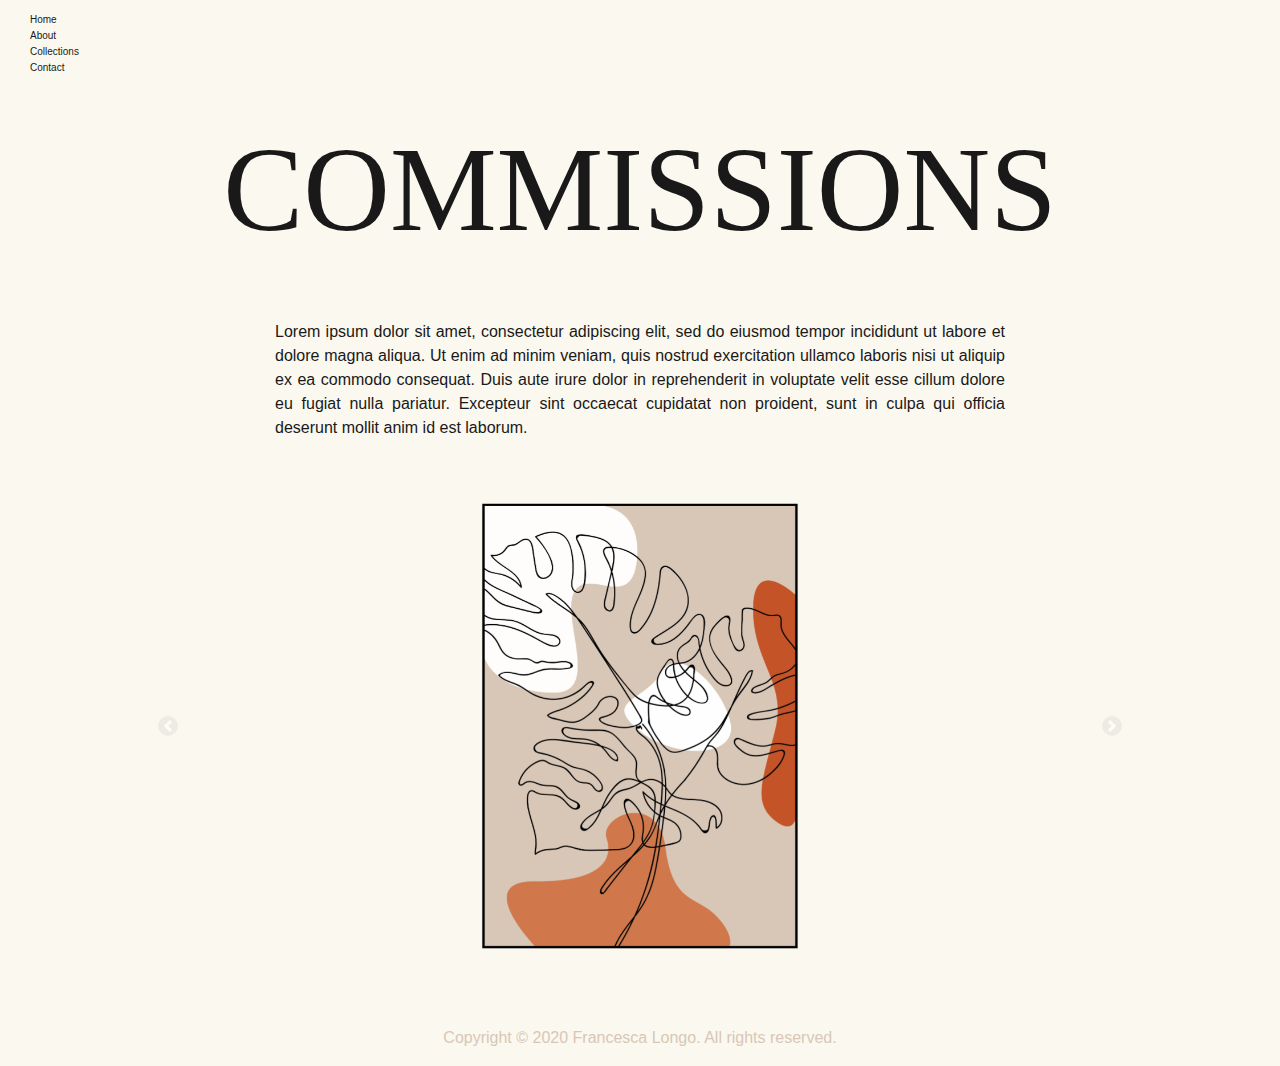
==== commisions.html @ cdc7ad56 "updates" ====
<!DOCTYPE html>
<html lang="en">

<head>

    <meta http-equiv="X-UA-Compatible" content="ie=edge">
    <title>Illustration</title>

    <!-- Required meta tags -->
    <meta charset="UTF-8">
    <meta name="viewport" content="width=device-width, initial-scale=1, shrink-to-fit=no">

    <!-- Bootstrap CSS -->
    <link rel="stylesheet" href="https://stackpath.bootstrapcdn.com/bootstrap/4.3.1/css/bootstrap.min.css"
        integrity="sha384-ggOyR0iXCbMQv3Xipma34MD+dH/1fQ784/j6cY/iJTQUOhcWr7x9JvoRxT2MZw1T" crossorigin="anonymous">

    <!-- portfolio css -->
    <link rel="stylesheet" href="portfolio.css">


    <!-- fonts -->
    <link href="https://fonts.googleapis.com/css?family=Josefin+Sans:600,700&display=swap" rel="stylesheet">

</head>

<body>

    <nav class="navbar navbar-expand-md fixed-top navbar-light">

        <button class="navbar-toggler" type="button" data-toggle="collapse" data-target="#navbarSupportedContent"
            aria-controls="navbarSupportedContent" aria-expanded="false" aria-label="Toggle navigation">
            <span class="navbar-toggler-icon"></span>
        </button>

        <div class="collapse navbar-collapse" id="navbarSupportedContent">
            <ul class="">
                <li><a href="index.html">Home</a></li>

                <li><a href="index.html#about">About</a></li>
                <li><a href="index.html#work">Collections</a></li>
                <li><a href="index.html#contact">Contact</a></li>
            </ul>
        </div>
    </nav>
    <!-- header space -->
    <div class="header-space"></div>

    <section id="works">

        <!-- title -->
        <div class="title">
            <div class="container">
                <div class="row">
                    <div class="col-12 text-center">
                        <h1>COMMISSIONS</h1>
                    </div>
                </div>
            </div>
        </div>

        <!-- information -->
        <div class="info">
            <div class="container">
                <div class="row">
                    <div class="col-12 col-md-8 offset-md-2 text-justify ">
                        <p>Lorem ipsum dolor sit amet, consectetur adipiscing elit, sed do eiusmod tempor incididunt
                            ut labore et dolore magna aliqua. Ut enim ad minim veniam, quis nostrud exercitation
                            ullamco laboris nisi ut aliquip ex ea commodo consequat. Duis aute irure dolor in
                            reprehenderit in voluptate velit esse cillum dolore eu fugiat nulla pariatur. Excepteur
                            sint occaecat cupidatat non proident, sunt in culpa qui officia deserunt mollit anim id
                            est laborum.</p>
                    </div>
                </div>
            </div>
        </div>

        <!-- carousel -->
        <div class="container">
            <div class="row">
                <div class="col-12">
                    <div id="carouselExampleControls" class="carousel slide" data-ride="carousel">
                        <div class="carousel-inner">
                            <div class="carousel-item text-center active">
                                <img src="img/illustrationplant.png" alt="slide1">
                            </div>
                            <div class="carousel-item text-center">
                                <img src="img/illustration1.png" alt="slide2">

                            </div>
                            <div class="carousel-item text-center">
                                <img src="img/illustration.png" alt="slide3">
                            </div>
                        </div>


                        <a class="carousel-control-prev" href="#carouselExampleControls" role="button"
                            data-slide="prev">
                            <span class="carousel-control-prev-icon" aria-hidden="true"></span>
                            <span class="sr-only">Previous</span>
                        </a>


                        <a class="carousel-control-next" href="#carouselExampleControls" role="button"
                            data-slide="next">
                            <span class="carousel-control-next-icon" aria-hidden="true"></span>
                            <span class="sr-only">Next</span>
                        </a>
                    </div>
                </div>
            </div>
        </div>

    </section>


    <div class="container footer">
        <div class="row">
            <div class="col-12 text-center">

                <p>Copyright &copy; 2020 Francesca Longo. All rights reserved. </p>
            </div>
        </div>
    </div>

    <!-- jQuery first, then Popper.js, then Bootstrap JS -->
    <script src="https://code.jquery.com/jquery-3.3.1.slim.min.js"
        integrity="sha384-q8i/X+965DzO0rT7abK41JStQIAqVgRVzpbzo5smXKp4YfRvH+8abtTE1Pi6jizo"
        crossorigin="anonymous"></script>
    <script src="https://cdnjs.cloudflare.com/ajax/libs/popper.js/1.14.7/umd/popper.min.js"
        integrity="sha384-UO2eT0CpHqdSJQ6hJty5KVphtPhzWj9WO1clHTMGa3JDZwrnQq4sF86dIHNDz0W1"
        crossorigin="anonymous"></script>
    <script src="https://stackpath.bootstrapcdn.com/bootstrap/4.3.1/js/bootstrap.min.js"
        integrity="sha384-JjSmVgyd0p3pXB1rRibZUAYoIIy6OrQ6VrjIEaFf/nJGzIxFDsf4x0xIM+B07jRM"
        crossorigin="anonymous"></script>

</body>

</html>
---- portfolio.css ----
@font-face {
    font-family: meroche;
    src: url(fonts/MEROCHE.ttf), url(fonts/MEROCHE.woff), url(fonts/MEROCHE.woff2);
}

html {
    scroll-behavior: smooth;
}

body {
    background-color: #FBF8EF;
}

h1, h2, p, a {
    color: #191919;
}

h1, h2 {
    font-family: meroche;
}

h2 {
    font-size: 45px;
}

p {
    font-size: 12px;
}

ul {
    list-style: none;
    padding-left: 0;
    margin-bottom: 0;
}

.header-space {
    height: 68px;
}

/* Content */

.content .images .image {
    padding: 5px;
}

.content img, #collections img {
    width: 100%;
    height: 100%;
}

/* Navbar */

.navbar {
    padding: 0;
}

.navbar, .navbar-collapse {
    background-color: #FBF8EF;
}

.navbar-light .navbar-toggler {
    border-color: transparent;
}

.navbar-light .navbar-toggler-icon {
    background-size: 60%;
}

#navbarSupportedContent {
    background-color: #FBF8EF;
    padding: 10px 15px;
    box-shadow: 0px 20px 20px 0px rgba(0, 0, 0, 0.05);
}

#navbarSupportedContent ul li {
    line-height: 1;
    padding: 5px;
}

#navbarSupportedContent ul li a {
    font-size: 10px;
    transition: all 0.2s;
}

#navbarSupportedContent ul li a:hover {
    text-decoration: none;
    color: #191919;
    margin-left: 3px;
    transition: all 0.2s;
}

/* Cover */

#cover {
    background: #FBF8EF;
    padding: 10px;
    height: 510px;
}

/* About */

.side-title {
    display: none;
    position: absolute;
    left: 0px;
    bottom: 0px;
    transform: rotate(270deg) translateX(-128px);
    transform-origin: top left;
    padding: 20px;
}

.side-title h1 {
    font-size: 100px;
}

#about {
    position: relative;
    padding-top: 50px;
    padding-bottom: 50px;
}

#about .images {
    margin-top: -430px;
}

#aboutImage {
    min-height: 300px;
    height: 300px;
    min-width: 300px;
    width: 300px;
    background-image: url(img/2.png);
    background-size: contain;
    background-repeat: no-repeat;
    background-position: center;
    transition: all 0.8s;
    margin-bottom: 1rem;
}

#aboutImage:hover {
    background-image: url(img/1.png);
    transition: all 0.8s;
}

#about .info {
    margin-top: 0px;
}

/* collections */

#collections .title {
    margin-bottom: 80px;
}

#collections a.card {
    border: none;
    box-shadow: 0px 6px 20px 0px rgba(211, 211, 211, 0.5);
    color: #191919;
    margin-bottom: 15px;
    transition: all 0.2s;
    margin: 20px 25px;
}

#collections a.card:hover {
    text-decoration: none;
    margin-top: -5px;
    transition: all 0.2s;
}

#collections .card, #collections .card img {
    border-radius: 0;
}

#collections .card .wrapper {
    padding: 15px 15px 0 15px;
}

#collections .card .card-title {
    text-align: center;
    font-family: 'Josefin Sans', sans-serif;
    font-size: 25px;
}

/* Contact */

#contact {
    padding-top: 70px;
    padding-bottom: 70px;
}

#contact h2 {
    font-family: 'Josefin Sans', sans-serif;
    font-size: 62px;
}

#contact .form-control {
    border: none;
}

#contact .btn {
    background-color: white;
    color: #191919;
}

#contact .form-control:focus, #contact .btn:focus {
    box-shadow: none;
}

#contact .social a:hover {
    opacity: 0.8;
}

/* works */

#works {
    padding: 20px 0;
}

#works .title {
    margin-bottom: 20px;
}

#works .info {
    margin-bottom: 20px;
}

#works .carousel-item img {
    width: 100%;
    height: auto;
}

#works .carousel-control-next-icon, #works .carousel-control-prev-icon {
    background-color: rgba(0, 0, 0, 0.1);
    border-radius: 20px;
    background-size: 60%;
}

/* footer */

.footer p {
    color: #D8C7B6;
}

/* for larger screens */

@media only screen and (min-width: 766px) {
    h2 {
        font-size: 100px;
        line-height: 0.95;
    }
    p {
        font-size: 16px;
    }
    .navbar {
        padding: 10px;
    }
    #navbarSupportedContent {
        padding: 0px 20px;
        background-color: #FBF8EF;
        box-shadow: none;
    }
    #navbarSupportedContent ul li {
        padding: 0px;
    }
    #cover {
        padding: 10px 50px;
        height: 700px;
    }
    #cover h2 {
        font-size: 120px;
    }
    .side-title {
        display: block;
    }
    #about .info {
        margin-top: 70px;
    }
    #collections {
        padding: 100px 0;
    }
    #collections a.card {
        margin: 0px;
        margin-bottom: 20px
    }
    #works {
        padding: 50px 0;
    }
    #works .title {
        margin-bottom: 50px;
    }
    #works .title h1 {
        font-size: 120px;
    }
    #works .info {
        margin-bottom: 20px;
    }
    #works .carousel-item img {
        width: auto;
        height: 500px;
    }
}
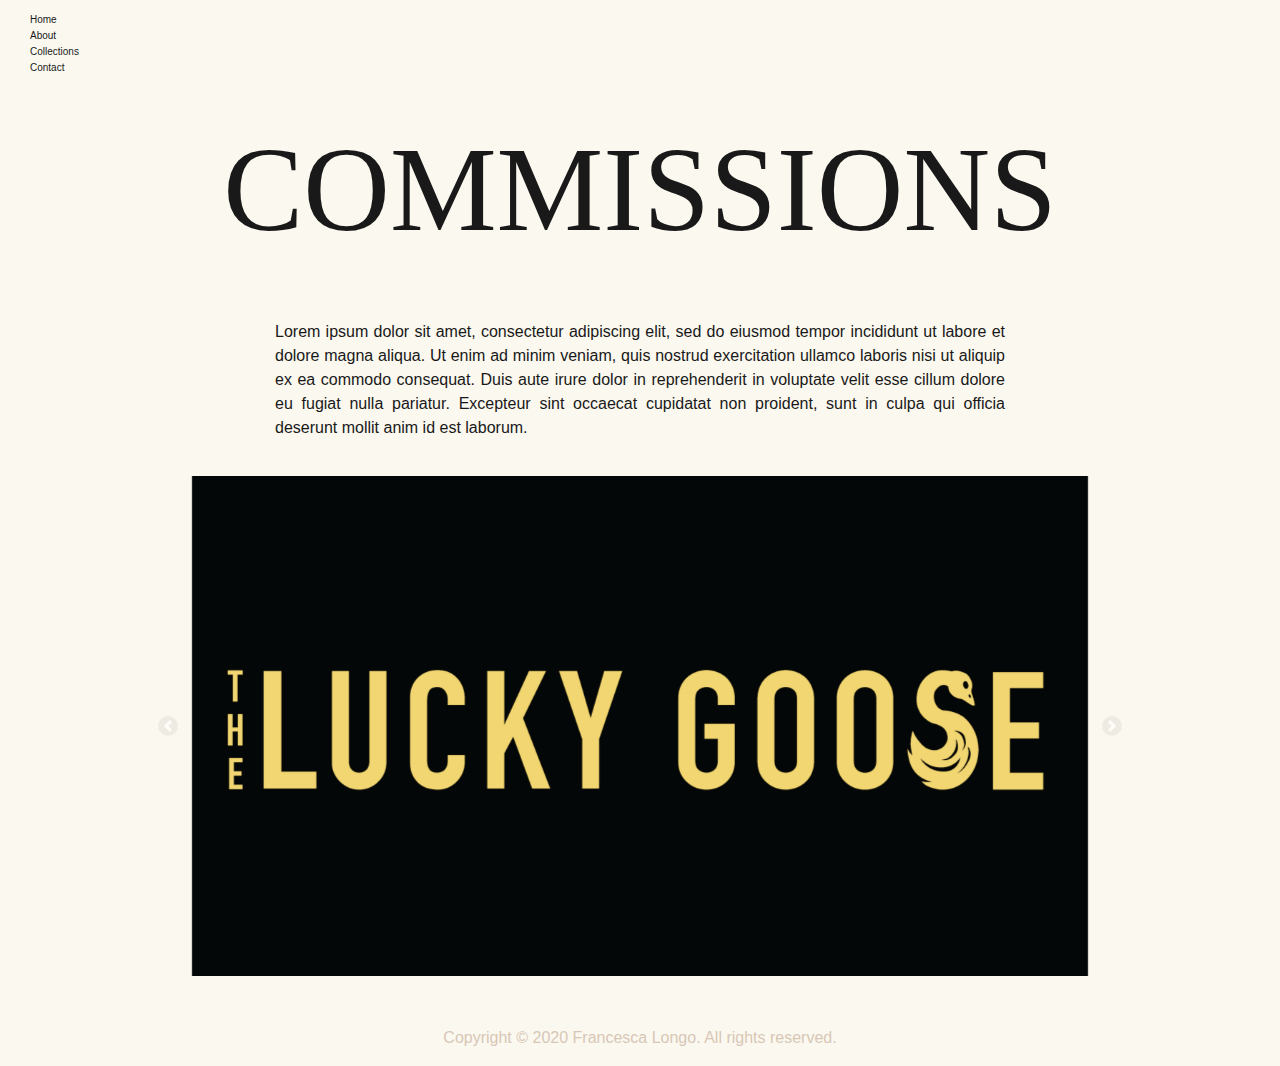
==== commit 4dbc266c: "images and final touches" ====
--- a/commisions.html
+++ b/commisions.html
@@ -81,14 +81,52 @@
                     <div id="carouselExampleControls" class="carousel slide" data-ride="carousel">
                         <div class="carousel-inner">
                             <div class="carousel-item text-center active">
-                                <img src="img/illustrationplant.png" alt="slide1">
+                                <img src="img/commission/com1.png" alt="slide1">
                             </div>
                             <div class="carousel-item text-center">
-                                <img src="img/illustration1.png" alt="slide2">
-
+                                <img src="img/commission/com2.jpeg" alt="slide2">
                             </div>
                             <div class="carousel-item text-center">
-                                <img src="img/illustration.png" alt="slide3">
+                                <img src="img/commission/com3.png" alt="slide3">
+                            </div>
+                            <div class="carousel-item text-center">
+                                <img src="img/commission/com4.jpeg" alt="slide3">
+                            </div>
+                            <div class="carousel-item text-center">
+                                <img src="img/commission/com5.png" alt="slide3">
+                            </div>
+                            <div class="carousel-item text-center">
+                                <img src="img/commission/com6.jpg" alt="slide3">
+                            </div>
+                            <div class="carousel-item text-center">
+                                <img src="img/commission/com7.jpg" alt="slide3">
+                            </div>
+                            <div class="carousel-item text-center">
+                                <img src="img/commission/com8.jpg" alt="slide3">
+                            </div>
+                            <div class="carousel-item text-center">
+                                <img src="img/commission/com9.jpg" alt="slide3">
+                            </div>
+                            <div class="carousel-item text-center">
+                                <img src="img/commission/com11.jpg" alt="slide3">
+                            </div>
+                            <div class="carousel-item text-center">
+                                <img src="img/commission/com12.jpg" alt="slide3">
+                            </div>
+                            <div class="carousel-item text-center">
+                                <img src="img/commission/com13.jpg" alt="slide3">
+                            </div>
+                            <div class="carousel-item text-center">
+                                <img src="img/commission/com14.jpg" alt="slide3">
+                            </div>
+                            <div class="carousel-item text-center">
+                                <img src="img/commission/com15.jpg" alt="slide3">
+                            </div>
+                            <div class="carousel-item text-center">
+                                <img src="img/commission/com16.jpg" alt="slide3">
+                            </div>
+                            <div class="carousel-item text-center">
+                                <img src="img/commission/com17.jpg" alt="slide3">
                             </div>
                         </div>
 
